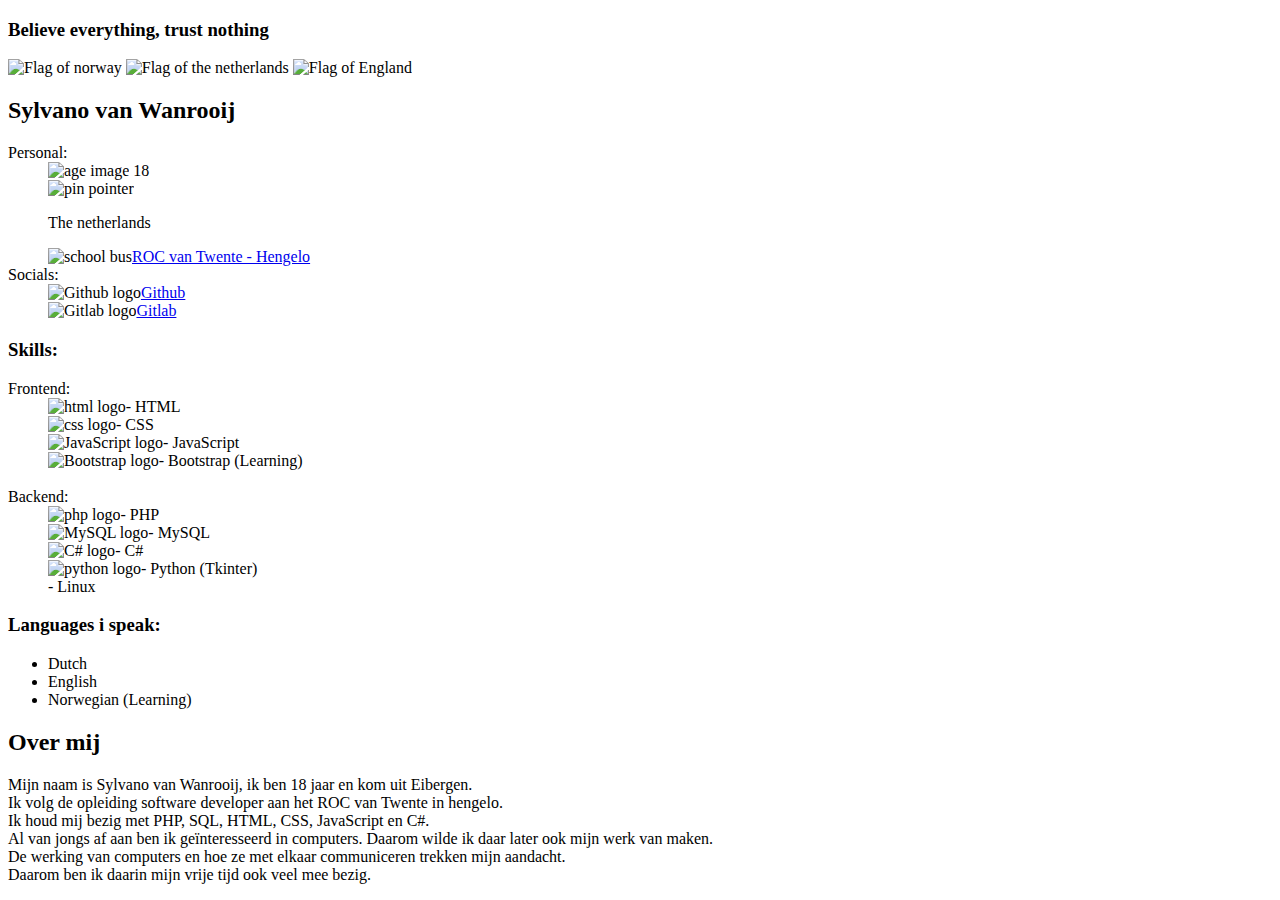
==== index.html @ bc37d1c2 "Add files via upload" ====
<!DOCTYPE html>
<html lang="en">
<head>
    <meta charset="UTF-8">
    <meta http-equiv="X-UA-Compatible" content="IE=edge">
    <meta name="viewport" content="width=device-width, initial-scale=1.0">
    <title>Sylvano van Wanrooij</title>
    <link rel="stylesheet" href="assets/css/style.css">
    <script src="assets/JavaScript/script.js" defer></script> <!--Load the JavaScript after the html is loaded using "defer"-->
    <script src="assets/JavaScript/language.js" defer></script> <!--In this case "defer" is essential, because the script has to be loaded after the id's are loaded-->
    <link rel="icon" type="image/x-icon" href="media/images/favicon.png">
</head>
<body>
    <!--topbar-->
    <div id="navbar">
        <nav>
            <h3>Believe everything, trust nothing</h3> 
        </nav>
    </div>
    <!--end topbar-->

    <div id="languagePack">
        <img class="ChooseLanguage" src="media/images/norwayFlag.svg" alt="Flag of norway" onclick="ToNorsk()">
        <img class="ChooseLanguage" src="media/images/dutchFlag.svg" alt="Flag of the netherlands" onclick="ToDutch()">
        <img class="ChooseLanguage" src="media/images/EnglandFlag.svg" alt="Flag of England" onclick="ToEnglish()">
    </div>
    
    <div class="about-me">
        <div>
            <h2 class="name">Sylvano van Wanrooij</h2>
            <dl>
                <dt id="Personal">Personal: </dt>
                    <dd><img src="media/images/age.svg" alt="age image" width="30px" height="25px"> 18</dd>
                    <dd><img src="media/images/map-pin.svg" alt="pin pointer" width="30px" height="25px"><p id="location">The netherlands</p></dd>
                    <dd><img src="media/images/schoolbus.svg" alt="school bus" width="30px" height="25px"><a class="SocialLinks" href="https://www.rocvantwente.nl/leslocaties/gieterij-200-hengelo.html">ROC van Twente - Hengelo</a></dd>
                <dt id="Socials">Socials: </dt>
                    <dd><img src="media/images/github.svg" alt="Github logo"><a class="SocialLinks" href="https://github.com/quaatos" target="_blank">Github</a></dd>
                    <dd><img src="media/images/gitlab.svg" alt="Gitlab logo"><a class="SocialLinks" href="https://gitlab.com/quaatos" target="_blank">Gitlab</a></dd>
            </dl>

            <h3 id="skills">Skills:</h3>
            <dl>
                <dt>Frontend:</dt>
                    <dd><img src="media/images/html.svg" alt="html logo">- HTML</dd>
                    <dd><img src="media/images/css.svg" alt="css logo">- CSS</dd>
                    <dd><img src="media/images/javascript.svg" alt="JavaScript logo">- JavaScript</dd>
                    <dd><img src="media/images/bootstrap.svg" alt="Bootstrap logo">- Bootstrap (Learning)</dd><br>

                <dt>Backend:</dt>
                    <dd><img src="media/images/php.svg" alt="php logo">- PHP</dd>
                    <dd><img src="media/images/mysql.svg" alt="MySQL logo">- MySQL</dd>
                    <dd><img src="media/images/c-sharp.svg" alt="C# logo">- C#</dd>
                    <dd><img src="media/images/python.svg" alt="python logo">- Python (Tkinter)</dd>
                    <dd><img src="media/images/tux.svg" alt="">- Linux</dd>
              </dl>

            <h3 id="languagesISpeak">Languages i speak:</h3>
            <ul>
                <li id="dutch">Dutch</li>
                <li id="english">English</li>
                <li id="norwegian">Norwegian (Learning)</li>
            </ul>
        </div>
        
        <div id="MyStory">
            <article>
                <div>
                    <h2>Over mij</h2>
                    Mijn naam is Sylvano van Wanrooij, ik ben 18 jaar en kom uit Eibergen.<br>
                    Ik volg de opleiding software developer aan het ROC van Twente in hengelo.<br>
                    Ik houd mij bezig met PHP, SQL, HTML, CSS, JavaScript en C#.<br>

                    Al van jongs af aan ben ik geïnteresseerd in computers. Daarom wilde ik daar later ook mijn werk van maken.<br>
                    De werking van computers en hoe ze met elkaar communiceren trekken mijn aandacht.<br>
                    Daarom ben ik daarin mijn vrije tijd ook veel mee bezig.<br>
                </div>
            </article>
        </div>
    </div>
</body>
</html>
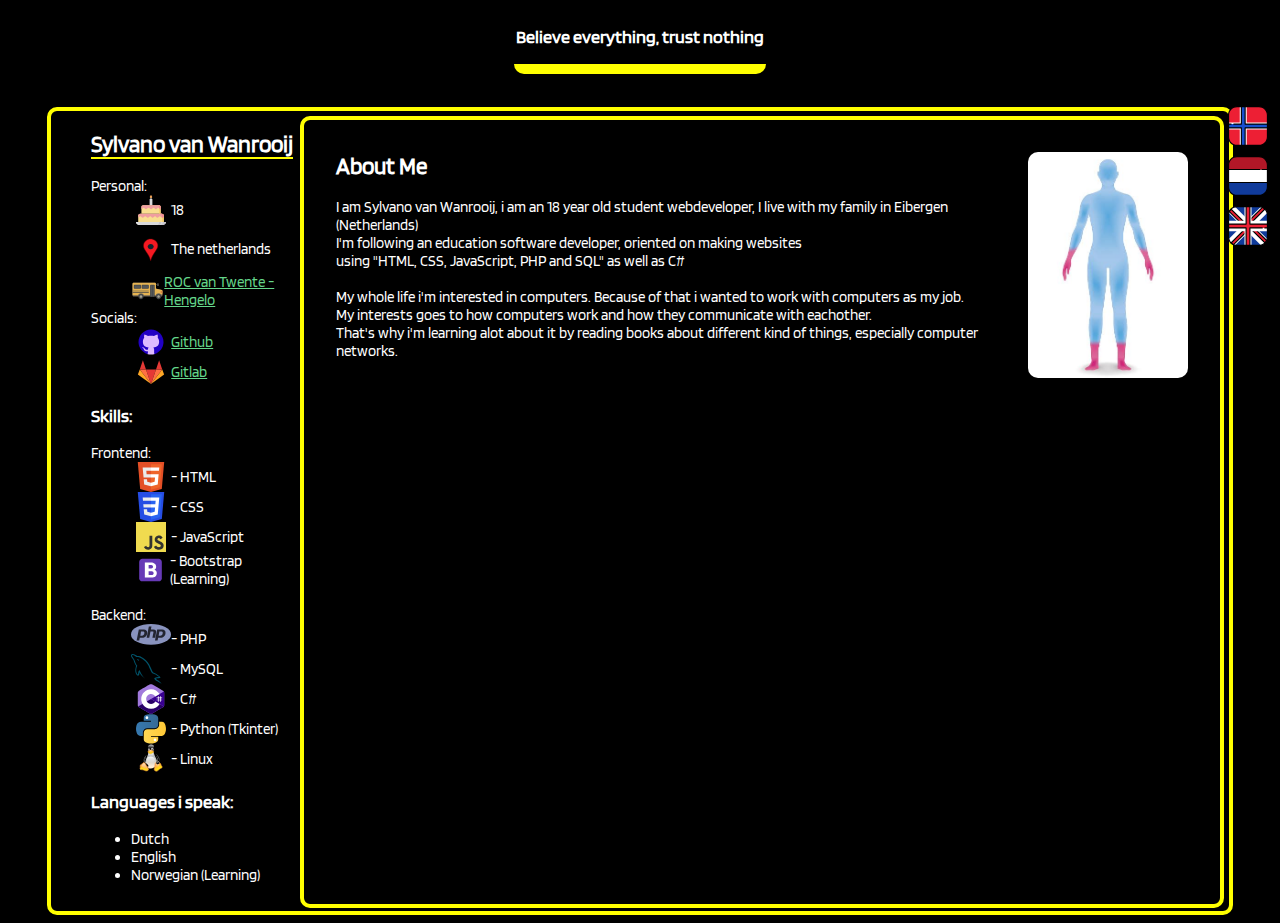
==== commit 7250f873: "Add files via upload" ====
--- a/index.html
+++ b/index.html
@@ -20,9 +20,9 @@
     <!--end topbar-->
 
     <div id="languagePack">
-        <img class="ChooseLanguage" src="media/images/norwayFlag.svg" alt="Flag of norway" onclick="ToNorsk()">
-        <img class="ChooseLanguage" src="media/images/dutchFlag.svg" alt="Flag of the netherlands" onclick="ToDutch()">
-        <img class="ChooseLanguage" src="media/images/EnglandFlag.svg" alt="Flag of England" onclick="ToEnglish()">
+        <img class="ChooseLanguage" src="media/images/norwayFlag.svg" alt="Flag of Norway" onclick="ToNorsk()">
+        <img class="ChooseLanguage" src="media/images/dutchFlag.svg" alt="Flag of the Netherlands" onclick="ToDutch()">
+        <img class="ChooseLanguage" src="media/images/englandFlag.svg" alt="Flag of England" onclick="ToEnglish()">
     </div>
     
     <div class="about-me">
@@ -63,18 +63,15 @@
         </div>
         
         <div id="MyStory">
-            <article>
-                <div>
-                    <h2>Over mij</h2>
-                    Mijn naam is Sylvano van Wanrooij, ik ben 18 jaar en kom uit Eibergen.<br>
-                    Ik volg de opleiding software developer aan het ROC van Twente in hengelo.<br>
-                    Ik houd mij bezig met PHP, SQL, HTML, CSS, JavaScript en C#.<br>
+            <div>
+                <article id="contentAboutMe">
+                    <!--About me content-->
+                </article>
+            </div>
 
-                    Al van jongs af aan ben ik geïnteresseerd in computers. Daarom wilde ik daar later ook mijn werk van maken.<br>
-                    De werking van computers en hoe ze met elkaar communiceren trekken mijn aandacht.<br>
-                    Daarom ben ik daarin mijn vrije tijd ook veel mee bezig.<br>
-                </div>
-            </article>
+            <div>
+                <img id="me" title="me" src="media/images/me.jpg" alt="this should be me, but an error occured">
+            </div>
         </div>
     </div>
 </body>
--- a/assets/css/style.css
+++ b/assets/css/style.css
@@ -0,0 +1,109 @@
+@font-face {
+    font-family: blinker;
+    src: url(../fonts/Blinker.ttf);
+}
+
+body {
+    background-color: black;
+    color: white;
+    font-size: 15px;
+    font-family: blinker;
+}
+
+.name {
+    border-bottom: 2px solid #ffff00;
+    width: fit-content;
+}
+
+/* navbar */
+#navbar {
+    display: flex;
+    width: 100%;
+    justify-content: space-evenly;
+}
+
+.ChooseLanguage {
+    width: 4rem;
+    height: 2.5rem;
+}
+
+#languagePack {
+    display: flex;
+    flex-direction: column;
+    position: fixed;
+    right: 0;
+    margin-top: 2rem;
+    gap: 10px; /* reform of margin */
+}
+
+#languagePack:hover {
+    cursor: pointer;
+}
+
+nav {
+    text-align: center;
+    border-bottom: 10px solid #ffff00;
+    width: 20%;
+    border-radius: 10px;
+}
+/*end navbar*/
+
+.SocialLinks {
+    color: rgb(100, 214, 138);
+}
+
+.about-me {
+    margin-top: 2.2em;
+    display: flex;
+    justify-content: space-between;
+    margin-left: auto;
+    margin-right: auto;
+    width: 90%;
+    border-radius: 10px;
+    border: 4px solid #ffff00;
+    height: 50pc;
+    padding-left: 40px;
+}
+
+.detailsAboutMe > ul {
+    list-style-type: none;
+}
+
+dd {
+    display: flex;
+    align-items: center;
+}
+
+dd > img {
+    width: 40px;
+    height: 30px;
+}
+
+.detailsAboutMe {
+    display: flex;
+    flex-direction: column;
+}
+
+#MyStory {
+    display: flex;
+    justify-content: space-between;
+    flex-direction: row;
+    border: 4px solid #ffff00;
+    width: 67rem;
+    height: 49pc;
+    margin-right: 0.3rem;
+    margin-top: 0.3rem;
+    border-radius: 10px;
+}
+
+#me {
+    margin-right: 2rem;
+    margin-top: 2rem;
+    border-radius: 10px;
+    left: 0;
+    width: 10rem;
+}
+
+div > article {
+    margin: 2rem;
+}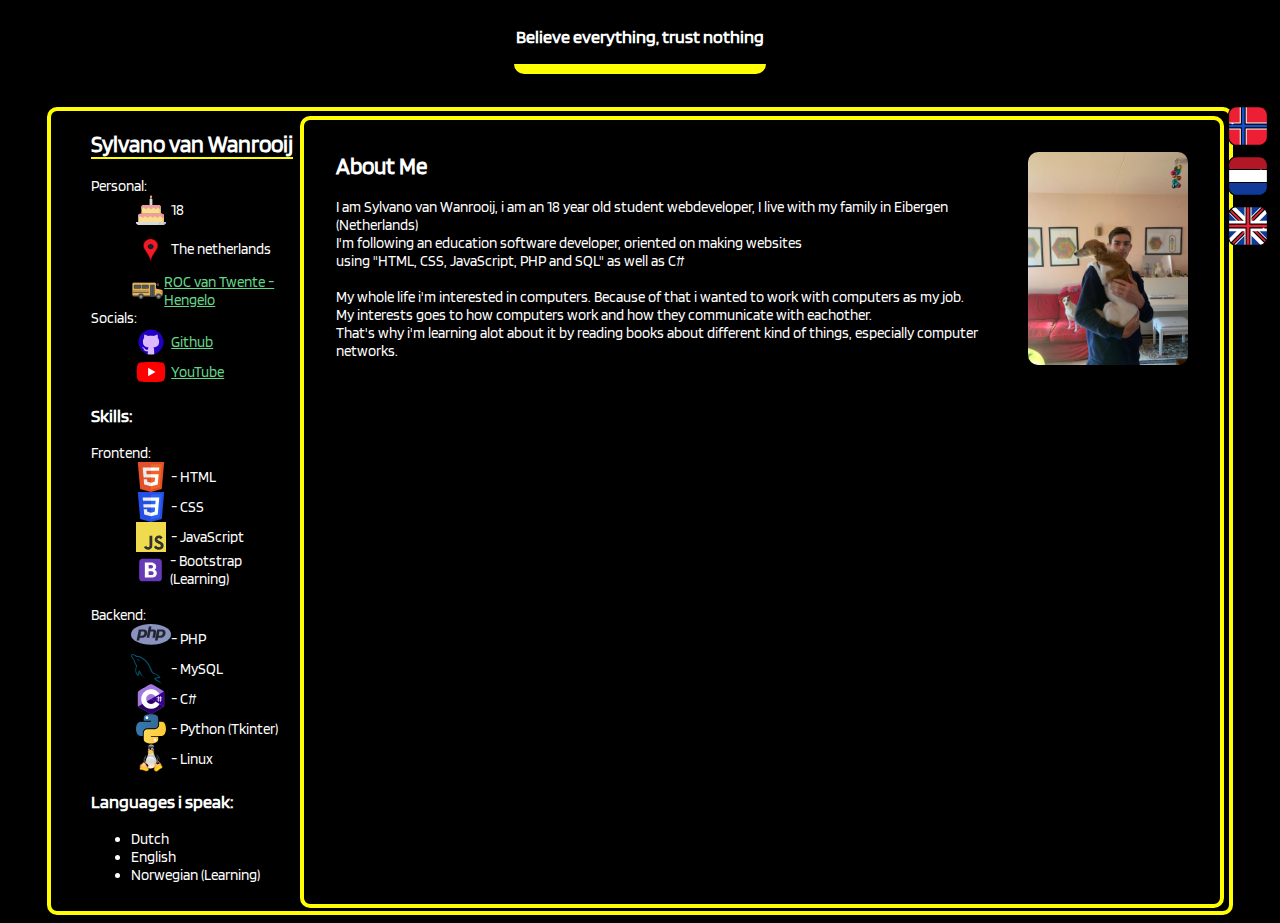
==== commit be4266df: "Add files via upload" ====
--- a/index.html
+++ b/index.html
@@ -35,7 +35,7 @@
                     <dd><img src="media/images/schoolbus.svg" alt="school bus" width="30px" height="25px"><a class="SocialLinks" href="https://www.rocvantwente.nl/leslocaties/gieterij-200-hengelo.html">ROC van Twente - Hengelo</a></dd>
                 <dt id="Socials">Socials: </dt>
                     <dd><img src="media/images/github.svg" alt="Github logo"><a class="SocialLinks" href="https://github.com/quaatos" target="_blank">Github</a></dd>
-                    <dd><img src="media/images/gitlab.svg" alt="Gitlab logo"><a class="SocialLinks" href="https://gitlab.com/quaatos" target="_blank">Gitlab</a></dd>
+                    <dd><img src="media/images/youtube.svg" alt="youtube logo"><a class="SocialLinks" href="https://youtube.com/@quaatos" target="_blank">YouTube</a></dd>
             </dl>
 
             <h3 id="skills">Skills:</h3>
